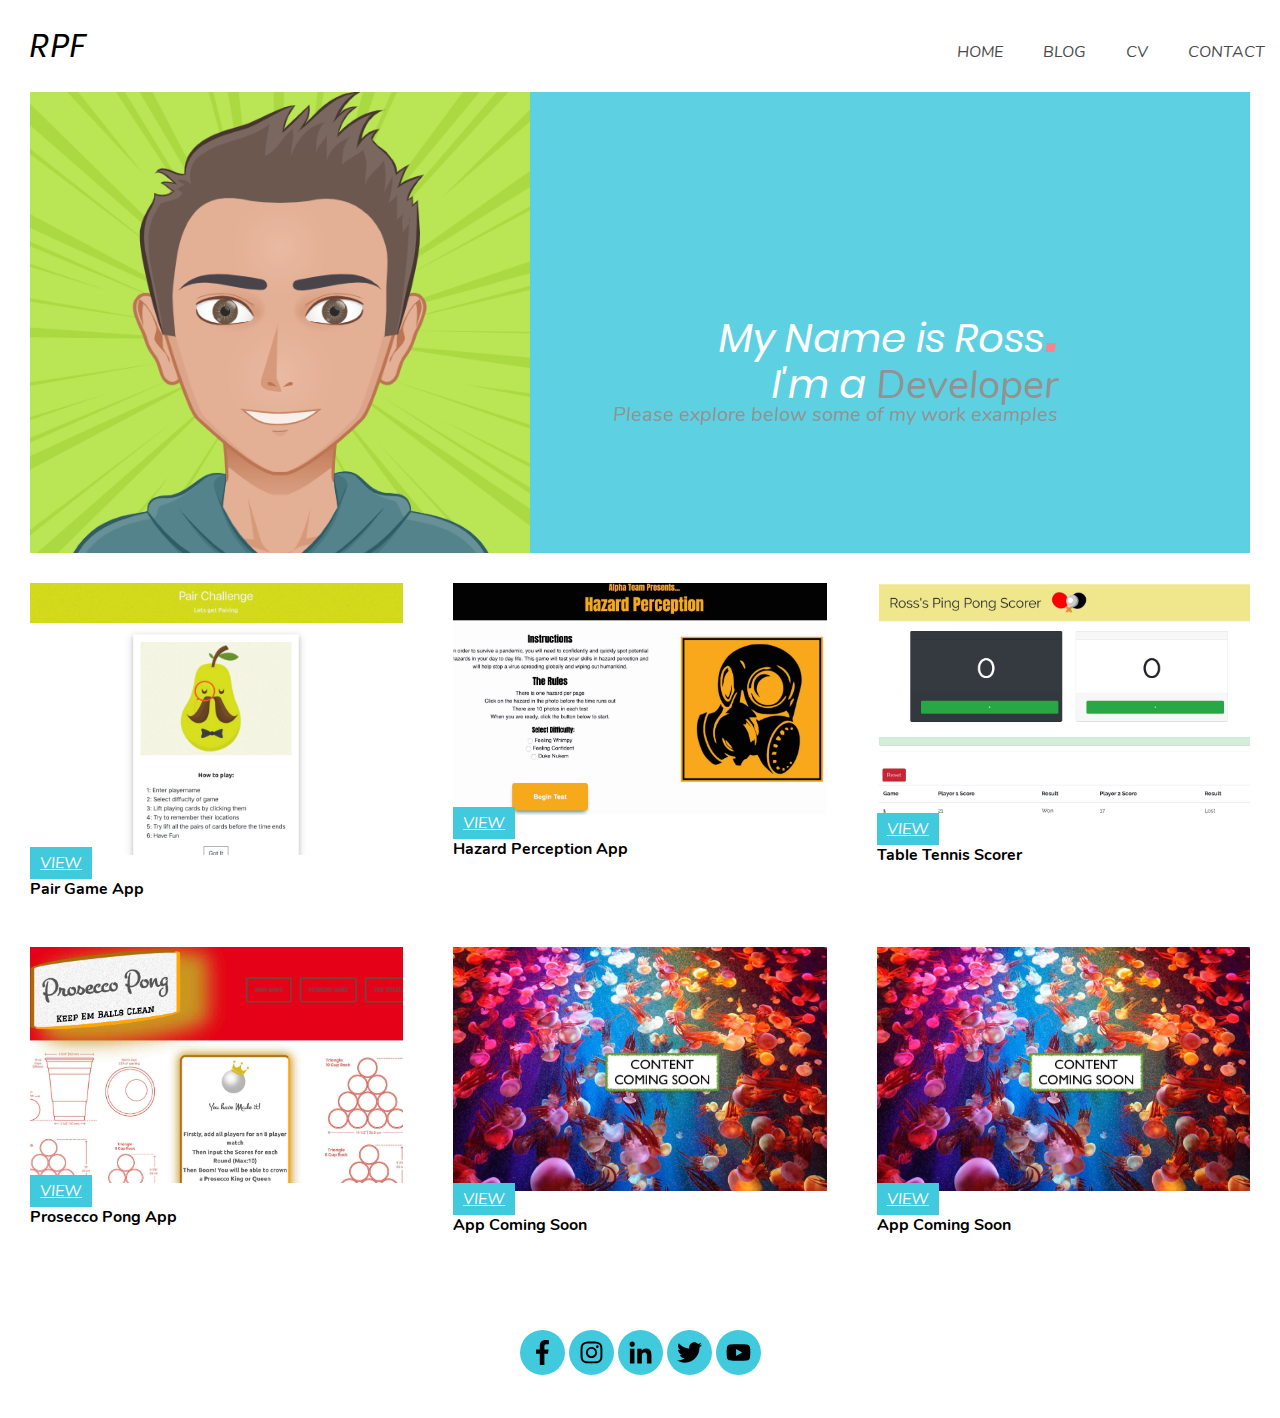
==== index.html @ b348a1a7 "added Pairs Game to Content" ====
<!DOCTYPE html>

<html>

<head>
    <link rel="stylesheet" href="Styles/reset.css">
    <link rel="stylesheet" href="styles/style.css">
    <link rel="stylesheet" href="Styles/Styles.css">
    <meta charset="utf-8">
    <meta http-equiv="X-UA-Compatible" content="IE=edge">
    <title></title>
    <meta name="description" content="">
    <meta name="viewport" content="width=device-width, initial-scale=1">
    <link rel="apple-touch-icon" href="icon.png">
</head>

<body>

    <header>
        <h1>RPF</h1>
        <nav>
            <ul>
                <li><a href="index.html" class="home" style="text-decoration: none;">HOME</a></li>
                <li><a href="blog.html" class="blog" style="text-decoration: none;">BLOG</a></li>
                <li><a href="cv.html" class="cv" style="text-decoration: none;">CV</a></li>
                <li><a href="contact.html" class="contact" style="text-decoration: none;">CONTACT</a></li>
            </ul>
        </nav>
    </header>

    <div class="heroBanner">

        <div class="text-box-banner">
            <p class="herotext1">My Name is Ross<i class="redot">.</i></p>
            <p class="herotext2">I'm a <i class="photographer">Developer</i></p>
            <p class="herotext3">Please explore below some of my work examples</p>
        </div>
    </div>

    <section class="photoGrid">
        <figure class="example1" >
            <picture>
                <img class="grid-im" src="./images/pair_challenge.png" alt="" />
            </picture>
            <figcaption>
                <a href="https://ross-ferreira.github.io/pairs_app/#/" class="tags">VIEW</a>
                <h4>Pair Game App</h4>
            </figcaption>
        </figure>
        <figure class="example2">
            <picture>
                <img class="grid-im" src="./images/hazard_app.jpg" alt="" />
            </picture>
            <figcaption>
                <a href="https://ross-ferreira.github.io/hazard_perception_app/#/" class="tags">VIEW</a>
                <h4>Hazard Perception App</h4>
            </figcaption>
        </figure>
        <figure class="example3">
            <picture>
                <img  class="grid-im" src="./images/ping_pong_scorer.jpg" alt="" />
            </picture>
            <figcaption>
                <a href="https://ross-ferreira.github.io/week-11-challenge01/#/startgame" class="tags">VIEW</a>
                <h4>Table Tennis Scorer</h4>
            </figcaption>
        </figure>
        <figure class="example4">
            <picture>
                <img class="grid-im" src="./images/prosecco_pong.jpg" alt="" />
            </picture>
            <figcaption>
                <a href="" class="tags">VIEW</a>
                <h4>Prosecco Pong App</h4>
            </figcaption> 
        </figure>
        <figure class="example5">
            <picture>
                <img class="grid-im" src="images/content_coming.jpg" alt="" />
            </picture>
            <figcaption>
                <a href="https://ross-ferreira.github.io/tableTennisApp_frontEnd/#/" class="tags">VIEW</a>
                <h4>App Coming Soon</h4>
            </figcaption>
        </figure>
        <figure class="example6">
            <picture>
                <img class="grid-im" src="images/content_coming.jpg" alt="" />
            </picture>
            <figcaption>
                <a href="" class="tags">VIEW</a>
                <h4>App Coming Soon</h4>
            </figcaption>
        </figure>
    </section>

</body>

<footer>
    <a class="socialIcon" href=""> <img class="" src="./icons/facebook-f.svg" alt=""></a>
    <a class="socialIcon" href=""> <img class="" src="./icons/instagram.svg" alt=""></a>
    <a class="socialIcon" href="https://www.linkedin.com/in/rossferreira/"> <img class="" src="./icons/linkedin-in.svg" alt=""></a>
    <a class="socialIcon" href=""> <img class="" src="./icons/twitter.svg" alt=""></a>
    <a class="socialIcon" href=""> <img class="" src="./icons/youtube.svg" alt=""></a>
</footer>

</html>
---- styles/style.css ----
@import "reset.css";
@import 'typography.css';
@import "buttons.css";
@import "smediabar.css";
@import "forms.css";
@import "settings.css";
@import "cards.css";
@import "photoGrid.css";
@import "heroBanner.css";
@import "headerstyles.css";
@import "articleStyles.css";
@import "mediaQ.css"
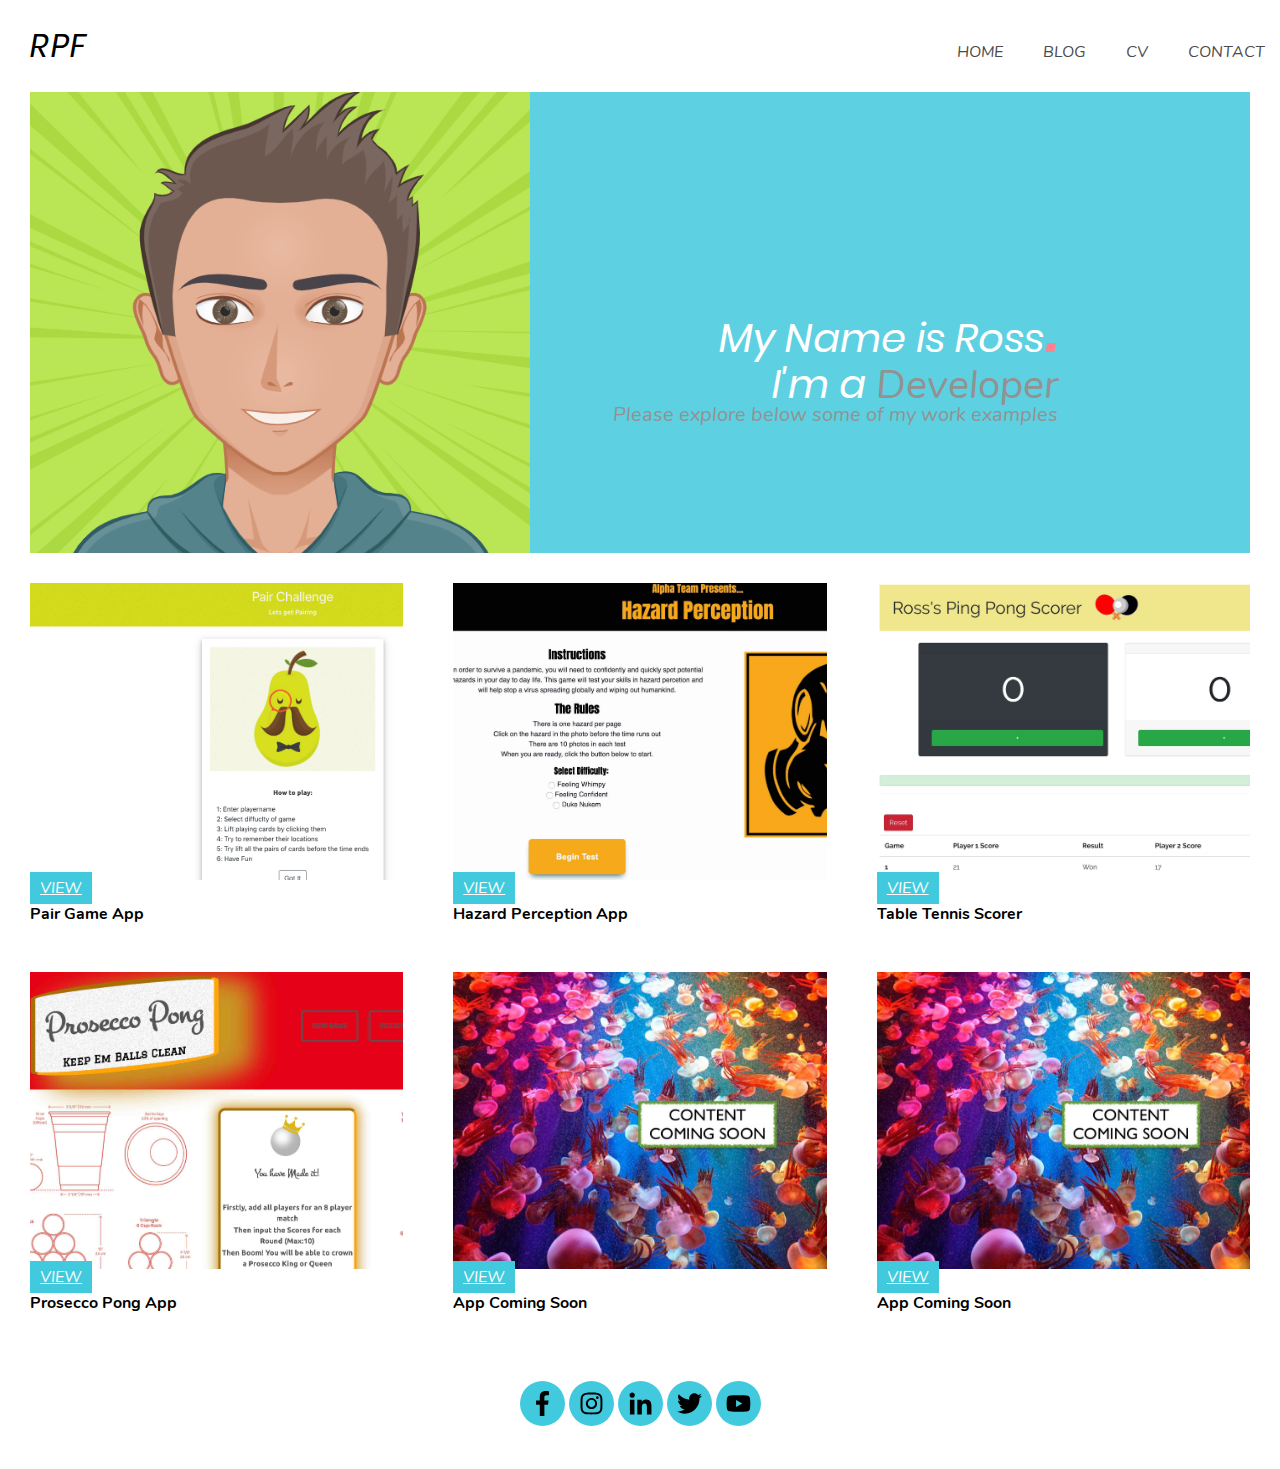
==== commit 149d8edf: "updated image CSS photogrid" ====
--- a/index.html
+++ b/index.html
@@ -70,7 +70,7 @@
                 <img class="grid-im" src="./images/prosecco_pong.jpg" alt="" />
             </picture>
             <figcaption>
-                <a href="" class="tags">VIEW</a>
+                <a href="https://ross-ferreira.github.io/tableTennisApp_frontEnd/#/" class="tags">VIEW</a>
                 <h4>Prosecco Pong App</h4>
             </figcaption> 
         </figure>
@@ -79,7 +79,7 @@
                 <img class="grid-im" src="images/content_coming.jpg" alt="" />
             </picture>
             <figcaption>
-                <a href="https://ross-ferreira.github.io/tableTennisApp_frontEnd/#/" class="tags">VIEW</a>
+                <a href="" class="tags">VIEW</a>
                 <h4>App Coming Soon</h4>
             </figcaption>
         </figure>
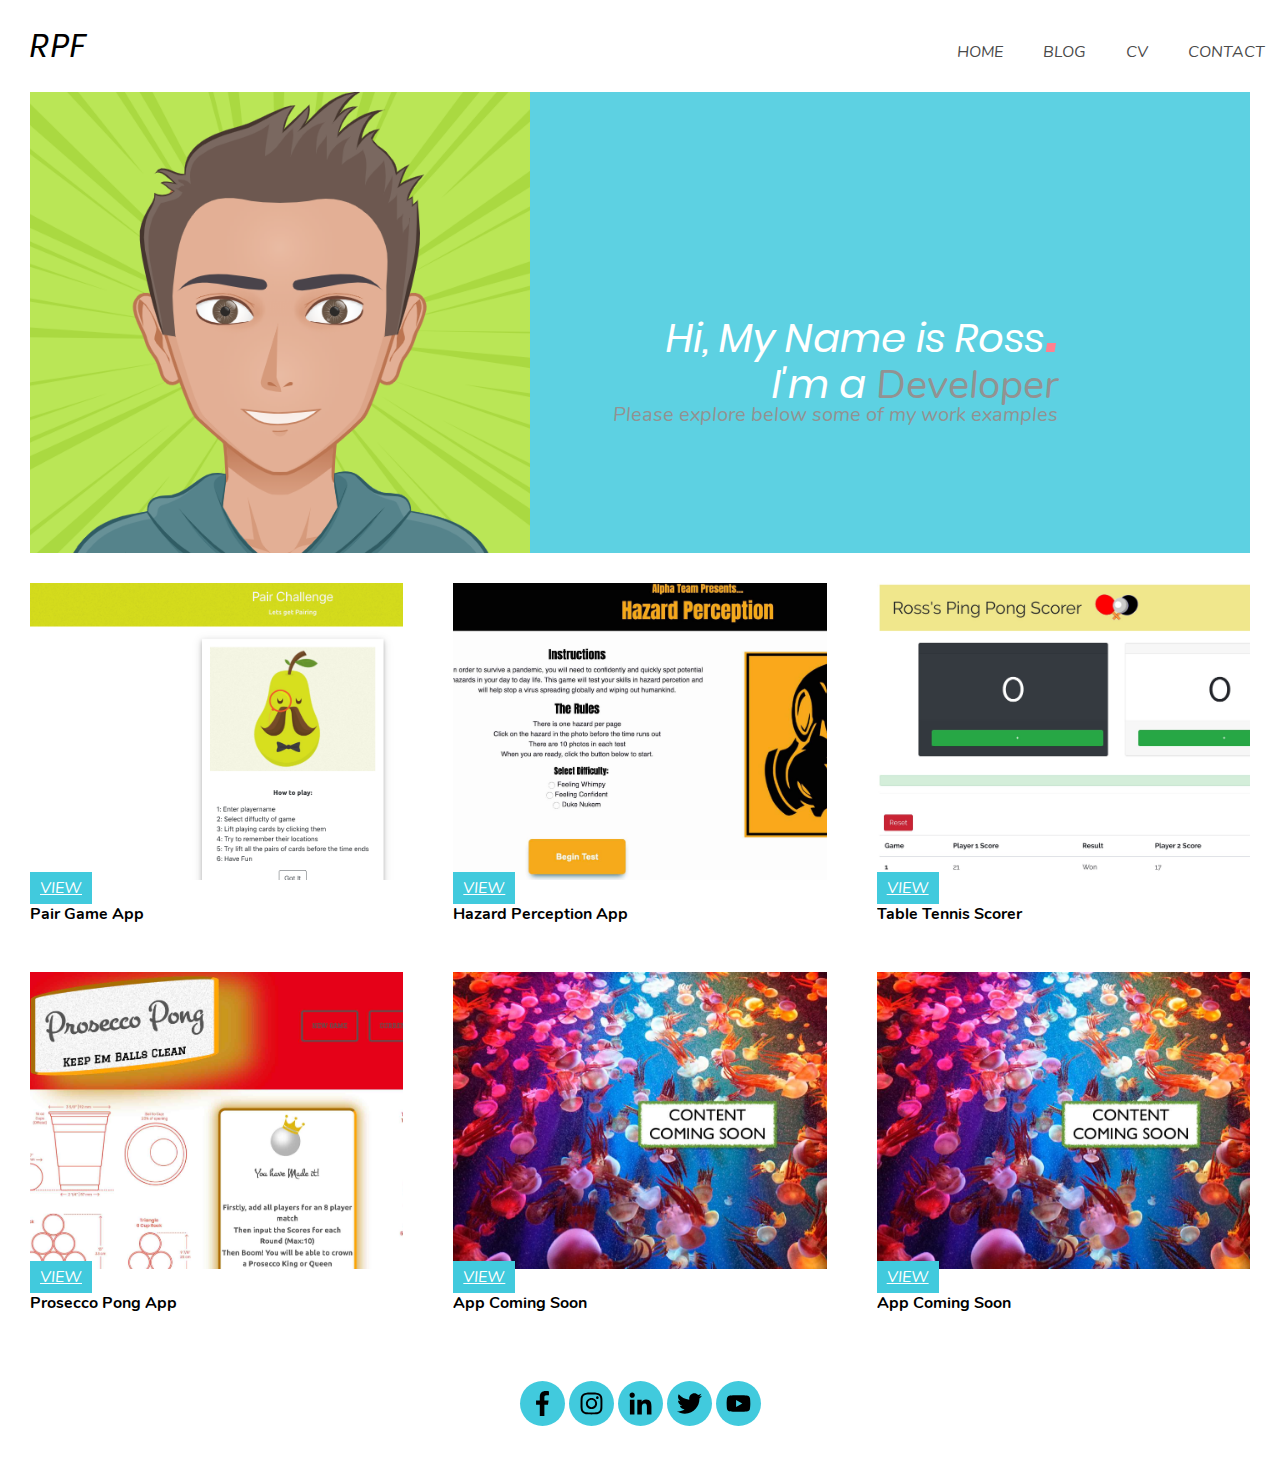
==== commit c1a03e7a: "updated article buttons with hover" ====
--- a/index.html
+++ b/index.html
@@ -31,7 +31,7 @@
     <div class="heroBanner">
 
         <div class="text-box-banner">
-            <p class="herotext1">My Name is Ross<i class="redot">.</i></p>
+            <p class="herotext1">Hi, My Name is Ross<i class="redot">.</i></p>
             <p class="herotext2">I'm a <i class="photographer">Developer</i></p>
             <p class="herotext3">Please explore below some of my work examples</p>
         </div>
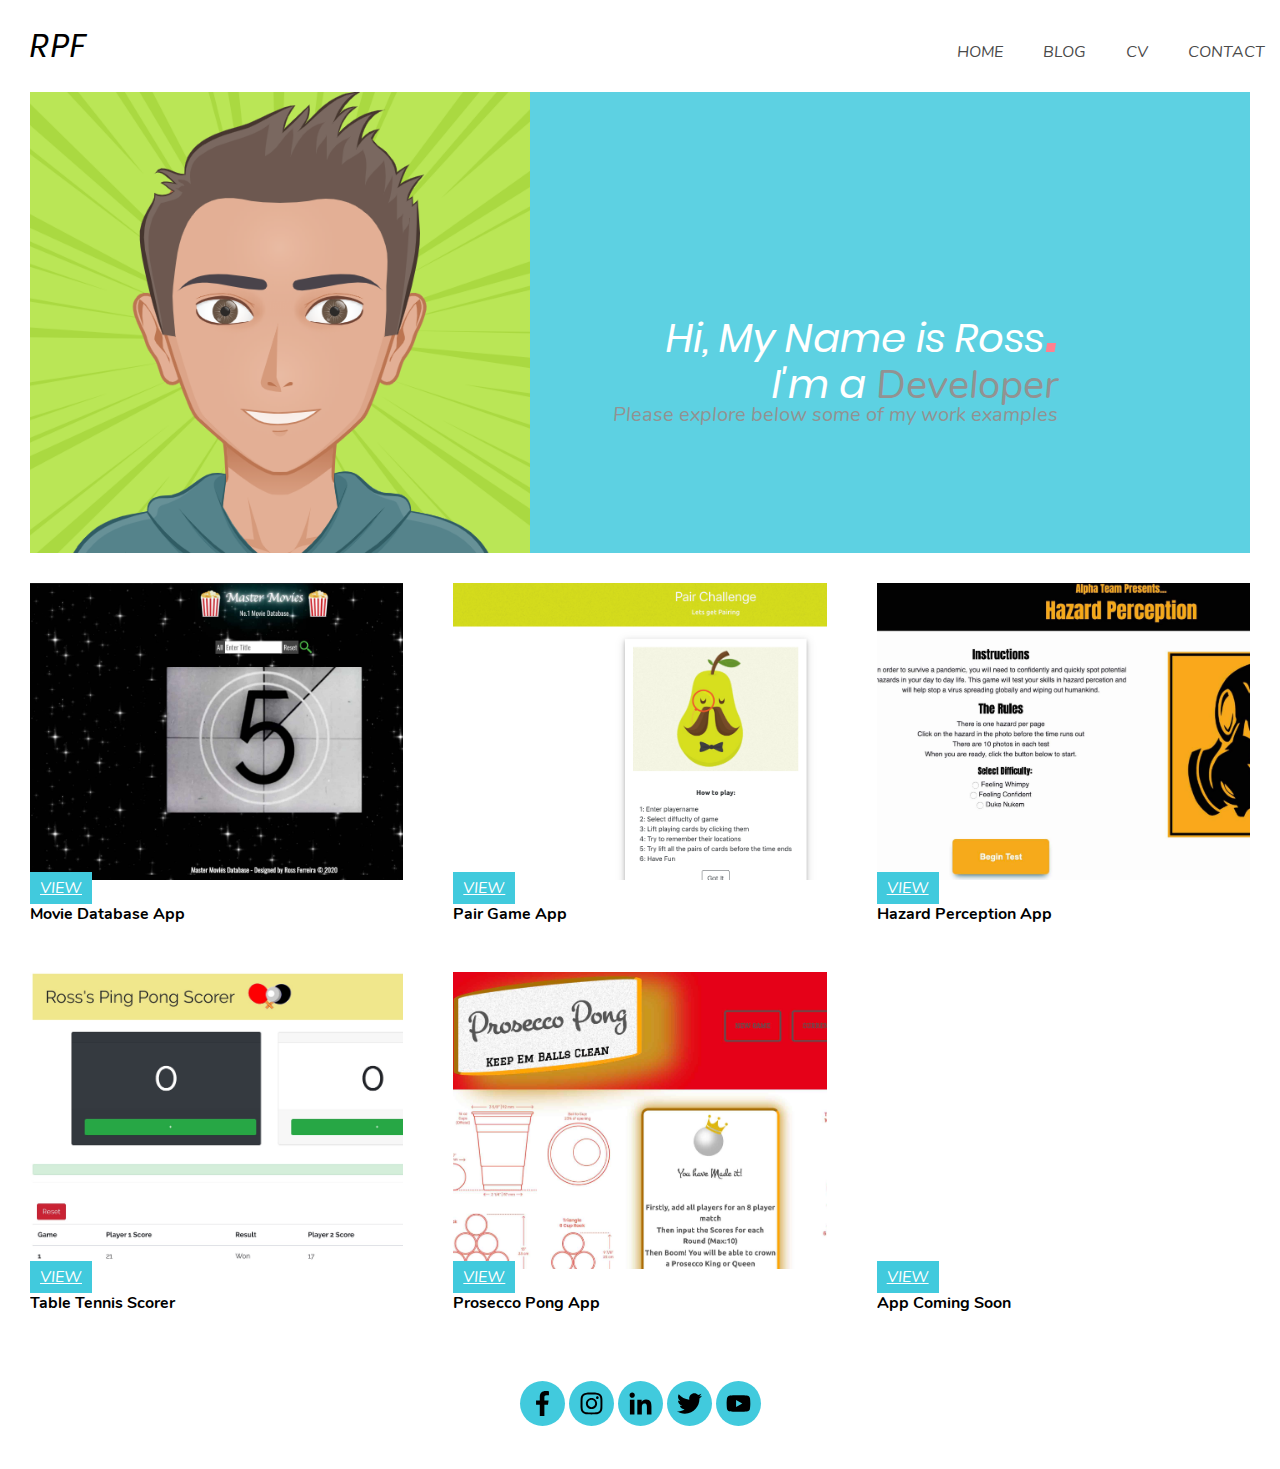
==== commit b0ed50a3: "added movie database App" ====
--- a/index.html
+++ b/index.html
@@ -38,7 +38,16 @@
     </div>
 
     <section class="photoGrid">
-        <figure class="example1" >
+        <figure class="example1">
+            <picture>
+                <img class="grid-im" src="images/movie_database.jpg" alt="movie_database" />
+            </picture>
+            <figcaption>
+                <a href="https://ross-ferreira.github.io/movie_database_app/#/" class="tags">VIEW</a>
+                <h4>Movie Database App</h4>
+            </figcaption>
+        </figure>
+        <figure class="example2" >
             <picture>
                 <img class="grid-im" src="./images/pair_challenge.png" alt="" />
             </picture>
@@ -47,7 +56,7 @@
                 <h4>Pair Game App</h4>
             </figcaption>
         </figure>
-        <figure class="example2">
+        <figure class="example3">
             <picture>
                 <img class="grid-im" src="./images/hazard_app.jpg" alt="" />
             </picture>
@@ -56,7 +65,7 @@
                 <h4>Hazard Perception App</h4>
             </figcaption>
         </figure>
-        <figure class="example3">
+        <figure class="example4">
             <picture>
                 <img  class="grid-im" src="./images/ping_pong_scorer.jpg" alt="" />
             </picture>
@@ -65,7 +74,7 @@
                 <h4>Table Tennis Scorer</h4>
             </figcaption>
         </figure>
-        <figure class="example4">
+        <figure class="example5">
             <picture>
                 <img class="grid-im" src="./images/prosecco_pong.jpg" alt="" />
             </picture>
@@ -73,15 +82,6 @@
                 <a href="https://ross-ferreira.github.io/tableTennisApp_frontEnd/#/" class="tags">VIEW</a>
                 <h4>Prosecco Pong App</h4>
             </figcaption> 
-        </figure>
-        <figure class="example5">
-            <picture>
-                <img class="grid-im" src="images/content_coming.jpg" alt="" />
-            </picture>
-            <figcaption>
-                <a href="" class="tags">VIEW</a>
-                <h4>App Coming Soon</h4>
-            </figcaption>
         </figure>
         <figure class="example6">
             <picture>
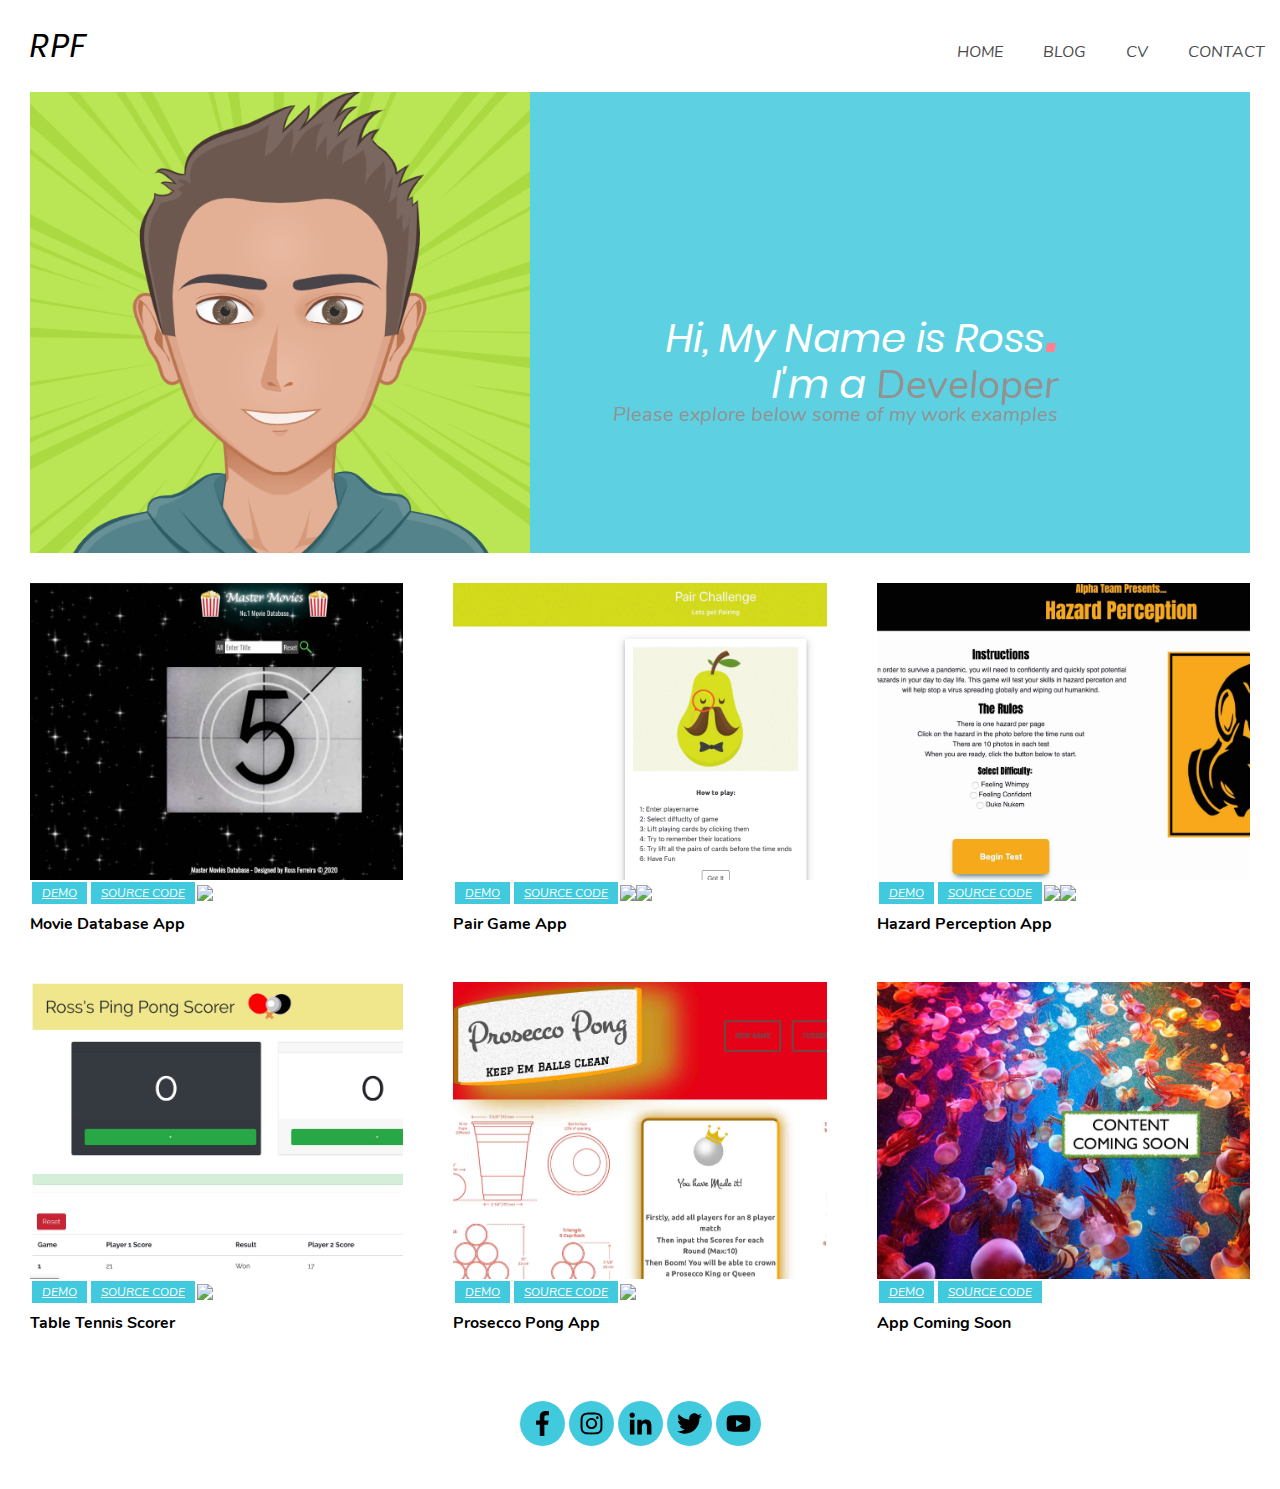
==== commit cdbfc820: "added source code link and Dev Framework" ====
--- a/index.html
+++ b/index.html
@@ -43,7 +43,13 @@
                 <img class="grid-im" src="images/movie_database.jpg" alt="movie_database" />
             </picture>
             <figcaption>
-                <a href="https://ross-ferreira.github.io/movie_database_app/#/" class="tags">VIEW</a>
+                <div class="tags-cont">
+                    <a href="https://ross-ferreira.github.io/movie_database_app/#/" class="tags">DEMO</a>
+                    <a href="https://github.com/ross-ferreira/movie_database_app" class="tags">SOURCE CODE</a>           
+                    <picture class="tags-img-cont">
+                            <img class="tags-img" src="https://cdn.iconscout.com/icon/free/png-256/react-3-1175109.png"/>
+                    </picture>
+                </div>
                 <h4>Movie Database App</h4>
             </figcaption>
         </figure>
@@ -52,7 +58,16 @@
                 <img class="grid-im" src="./images/pair_challenge.png" alt="" />
             </picture>
             <figcaption>
-                <a href="https://ross-ferreira.github.io/pairs_app/#/" class="tags">VIEW</a>
+                <div class="tags-cont">
+                    <a href="https://ross-ferreira.github.io/pairs_app/#/" class="tags">DEMO</a>
+                    <a href="https://github.com/ross-ferreira/pairs_app" class="tags">SOURCE CODE</a>           
+                    <picture class="tags-img-cont">
+                            <img class="tags-img" src="https://cdn.iconscout.com/icon/free/png-256/react-3-1175109.png"/>
+                    </picture>
+                    <picture class="tags-img-cont">
+                        <img class="tags-img" src="https://www.php.net/images/logos/new-php-logo.svg"/>
+                    </picture>
+                </div>
                 <h4>Pair Game App</h4>
             </figcaption>
         </figure>
@@ -61,7 +76,16 @@
                 <img class="grid-im" src="./images/hazard_app.jpg" alt="" />
             </picture>
             <figcaption>
-                <a href="https://ross-ferreira.github.io/hazard_perception_app/#/" class="tags">VIEW</a>
+                <div class="tags-cont">
+                    <a href="https://ross-ferreira.github.io/hazard_perception_app/#/" class="tags">DEMO</a>
+                    <a href="https://github.com/ross-ferreira/hazard_perception_app" class="tags">SOURCE CODE</a>           
+                    <picture class="tags-img-cont">
+                            <img class="tags-img" src="https://cdn.iconscout.com/icon/free/png-256/react-3-1175109.png"/>
+                    </picture>
+                    <picture class="tags-img-cont">
+                        <img class="tags-img" src="https://www.php.net/images/logos/new-php-logo.svg"/>
+                    </picture>
+                </div>
                 <h4>Hazard Perception App</h4>
             </figcaption>
         </figure>
@@ -70,7 +94,13 @@
                 <img  class="grid-im" src="./images/ping_pong_scorer.jpg" alt="" />
             </picture>
             <figcaption>
-                <a href="https://ross-ferreira.github.io/week-11-challenge01/#/startgame" class="tags">VIEW</a>
+                <div class="tags-cont">
+                    <a href="https://ross-ferreira.github.io/week-11-challenge01/#/startgame" class="tags">DEMO</a>
+                    <a href="https://github.com/ross-ferreira/week-11-challenge01" class="tags">SOURCE CODE</a>           
+                    <picture class="tags-img-cont">
+                            <img class="tags-img" src="https://cdn.iconscout.com/icon/free/png-256/react-3-1175109.png"/>
+                    </picture>
+                </div>
                 <h4>Table Tennis Scorer</h4>
             </figcaption>
         </figure>
@@ -79,7 +109,13 @@
                 <img class="grid-im" src="./images/prosecco_pong.jpg" alt="" />
             </picture>
             <figcaption>
-                <a href="https://ross-ferreira.github.io/tableTennisApp_frontEnd/#/" class="tags">VIEW</a>
+                <div class="tags-cont">
+                    <a href="https://ross-ferreira.github.io/tableTennisApp_frontEnd/#/" class="tags">DEMO</a>
+                    <a href="https://github.com/ross-ferreira/tableTennisApp_frontEnd" class="tags">SOURCE CODE</a>           
+                    <picture class="tags-img-cont">
+                            <img class="tags-img" src="https://cdn.iconscout.com/icon/free/png-256/react-3-1175109.png"/>
+                    </picture>
+                </div>
                 <h4>Prosecco Pong App</h4>
             </figcaption> 
         </figure>
@@ -88,7 +124,10 @@
                 <img class="grid-im" src="images/content_coming.jpg" alt="" />
             </picture>
             <figcaption>
-                <a href="" class="tags">VIEW</a>
+                <div class="tags-cont">
+                    <a href="" class="tags">DEMO</a>
+                    <a href="" class="tags">SOURCE CODE</a>           
+                </div>
                 <h4>App Coming Soon</h4>
             </figcaption>
         </figure>
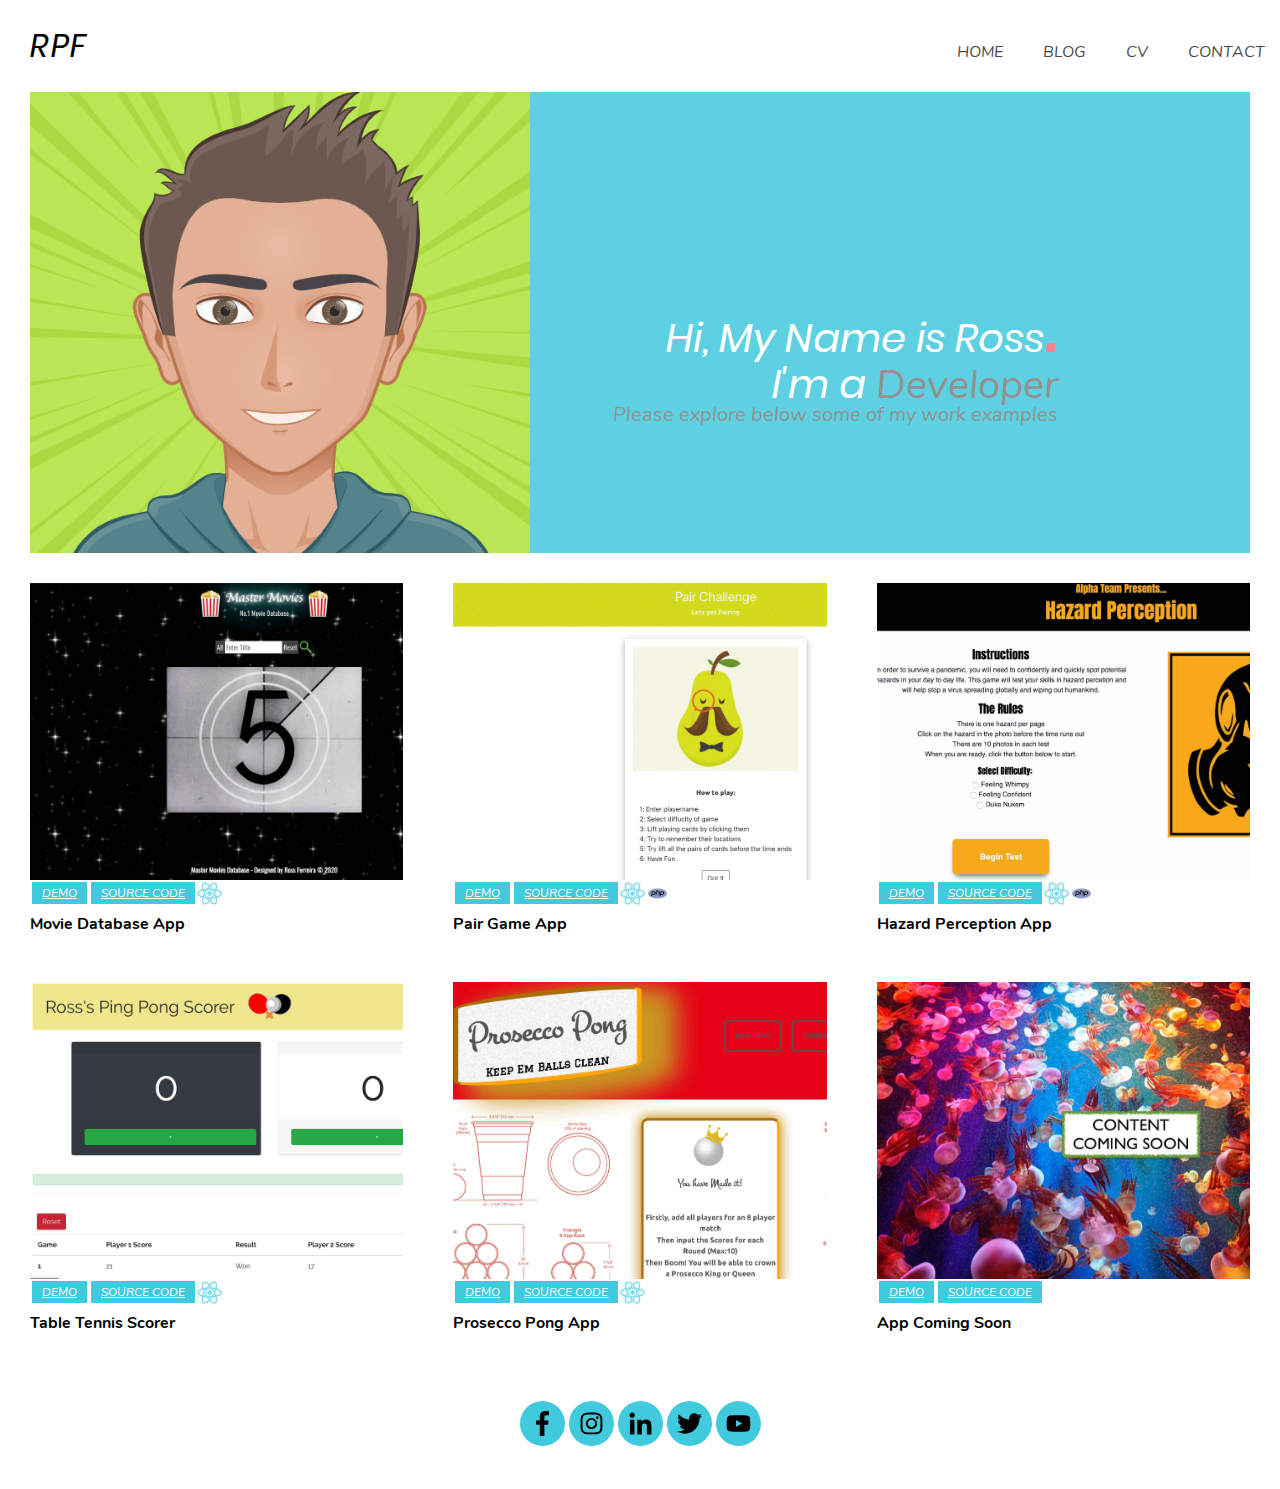
==== commit 9a12a427: "logos not working changed for images locally" ====
--- a/index.html
+++ b/index.html
@@ -47,7 +47,7 @@
                     <a href="https://ross-ferreira.github.io/movie_database_app/#/" class="tags">DEMO</a>
                     <a href="https://github.com/ross-ferreira/movie_database_app" class="tags">SOURCE CODE</a>           
                     <picture class="tags-img-cont">
-                            <img class="tags-img" src="https://cdn.iconscout.com/icon/free/png-256/react-3-1175109.png"/>
+                            <img class="tags-img" src="./images/react-3-1175109.png"/>
                     </picture>
                 </div>
                 <h4>Movie Database App</h4>
@@ -62,10 +62,10 @@
                     <a href="https://ross-ferreira.github.io/pairs_app/#/" class="tags">DEMO</a>
                     <a href="https://github.com/ross-ferreira/pairs_app" class="tags">SOURCE CODE</a>           
                     <picture class="tags-img-cont">
-                            <img class="tags-img" src="https://cdn.iconscout.com/icon/free/png-256/react-3-1175109.png"/>
+                        <img class="tags-img" src="./images/react-3-1175109.png"/>
                     </picture>
                     <picture class="tags-img-cont">
-                        <img class="tags-img" src="https://www.php.net/images/logos/new-php-logo.svg"/>
+                        <img class="tags-img" src="./images/php-1-logo.png"/>
                     </picture>
                 </div>
                 <h4>Pair Game App</h4>
@@ -80,10 +80,10 @@
                     <a href="https://ross-ferreira.github.io/hazard_perception_app/#/" class="tags">DEMO</a>
                     <a href="https://github.com/ross-ferreira/hazard_perception_app" class="tags">SOURCE CODE</a>           
                     <picture class="tags-img-cont">
-                            <img class="tags-img" src="https://cdn.iconscout.com/icon/free/png-256/react-3-1175109.png"/>
+                            <img class="tags-img" src="./images/react-3-1175109.png"/>
                     </picture>
                     <picture class="tags-img-cont">
-                        <img class="tags-img" src="https://www.php.net/images/logos/new-php-logo.svg"/>
+                        <img class="tags-img" src="./images/php-1-logo.png"/>
                     </picture>
                 </div>
                 <h4>Hazard Perception App</h4>
@@ -98,7 +98,7 @@
                     <a href="https://ross-ferreira.github.io/week-11-challenge01/#/startgame" class="tags">DEMO</a>
                     <a href="https://github.com/ross-ferreira/week-11-challenge01" class="tags">SOURCE CODE</a>           
                     <picture class="tags-img-cont">
-                            <img class="tags-img" src="https://cdn.iconscout.com/icon/free/png-256/react-3-1175109.png"/>
+                            <img class="tags-img" src="./images/react-3-1175109.png"/>
                     </picture>
                 </div>
                 <h4>Table Tennis Scorer</h4>
@@ -113,7 +113,7 @@
                     <a href="https://ross-ferreira.github.io/tableTennisApp_frontEnd/#/" class="tags">DEMO</a>
                     <a href="https://github.com/ross-ferreira/tableTennisApp_frontEnd" class="tags">SOURCE CODE</a>           
                     <picture class="tags-img-cont">
-                            <img class="tags-img" src="https://cdn.iconscout.com/icon/free/png-256/react-3-1175109.png"/>
+                            <img class="tags-img" src="./images/react-3-1175109.png"/>
                     </picture>
                 </div>
                 <h4>Prosecco Pong App</h4>
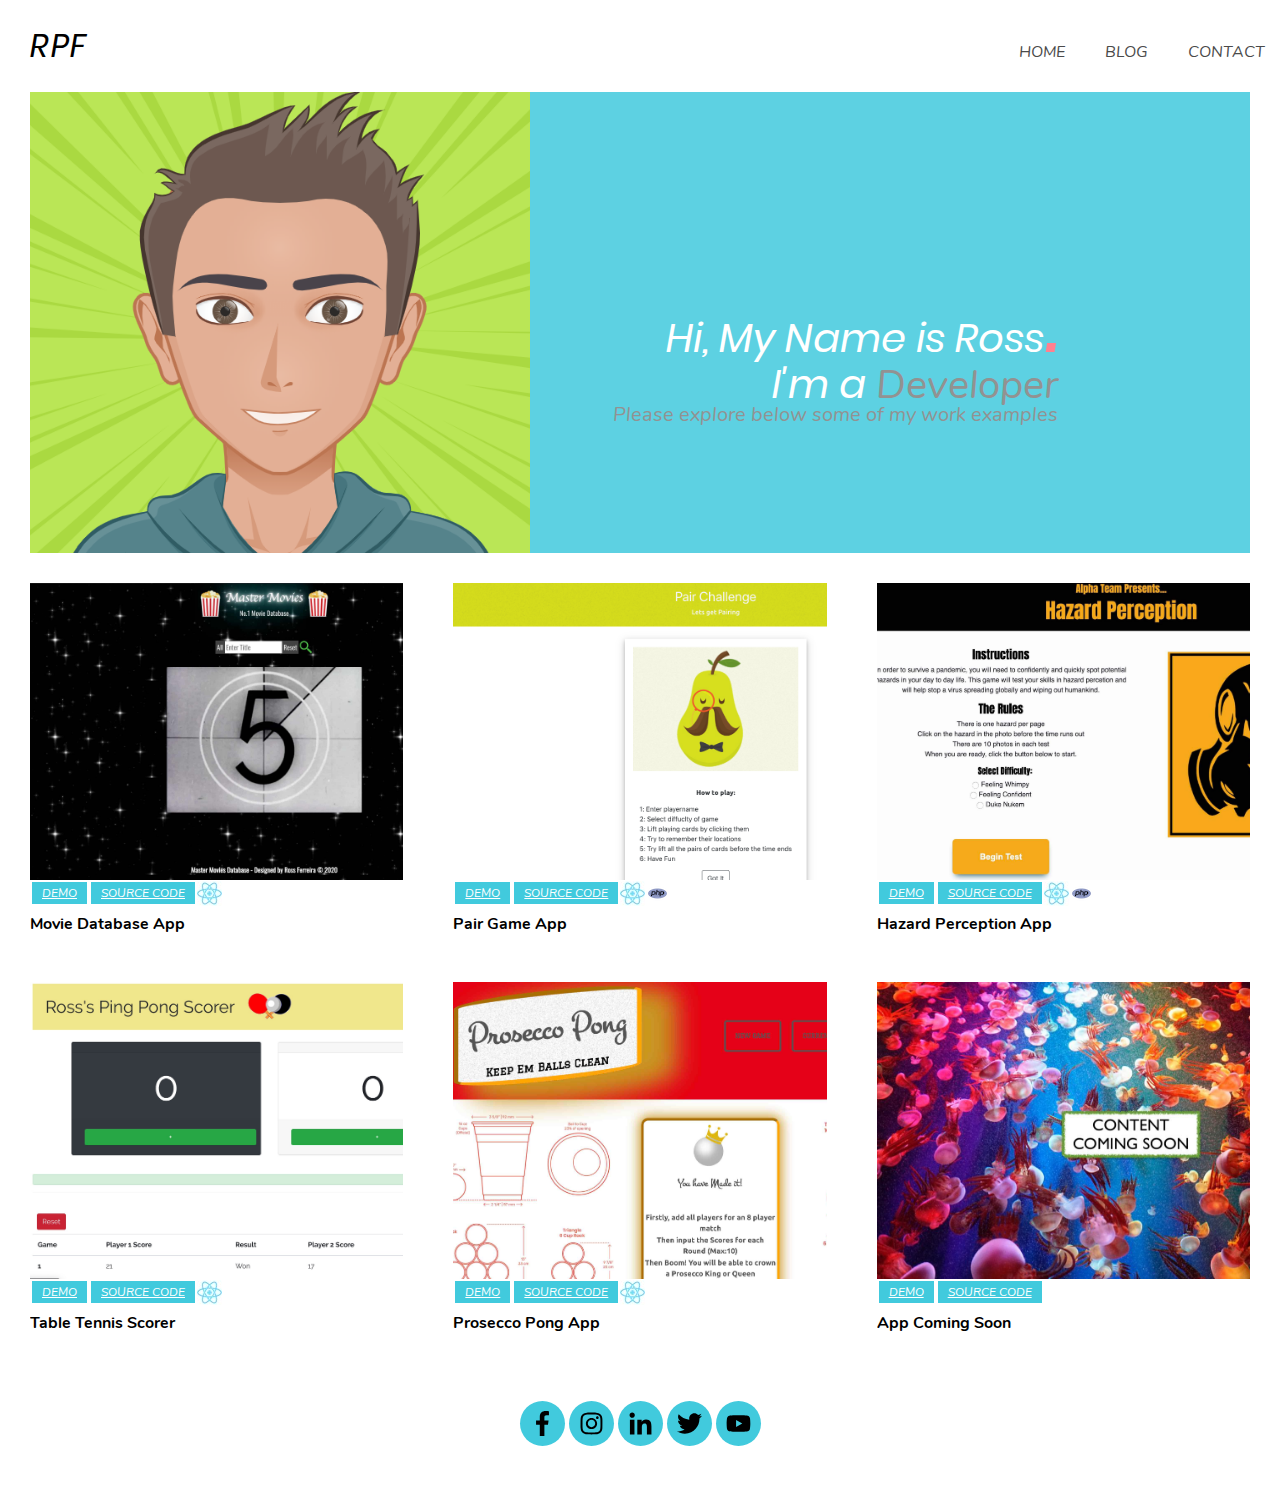
==== commit 19ee823f: "remove CV Link" ====
--- a/index.html
+++ b/index.html
@@ -22,7 +22,7 @@
             <ul>
                 <li><a href="index.html" class="home" style="text-decoration: none;">HOME</a></li>
                 <li><a href="blog.html" class="blog" style="text-decoration: none;">BLOG</a></li>
-                <li><a href="cv.html" class="cv" style="text-decoration: none;">CV</a></li>
+                <!-- <li><a href="cv.html" class="cv" style="text-decoration: none;">CV</a></li> -->
                 <li><a href="contact.html" class="contact" style="text-decoration: none;">CONTACT</a></li>
             </ul>
         </nav>
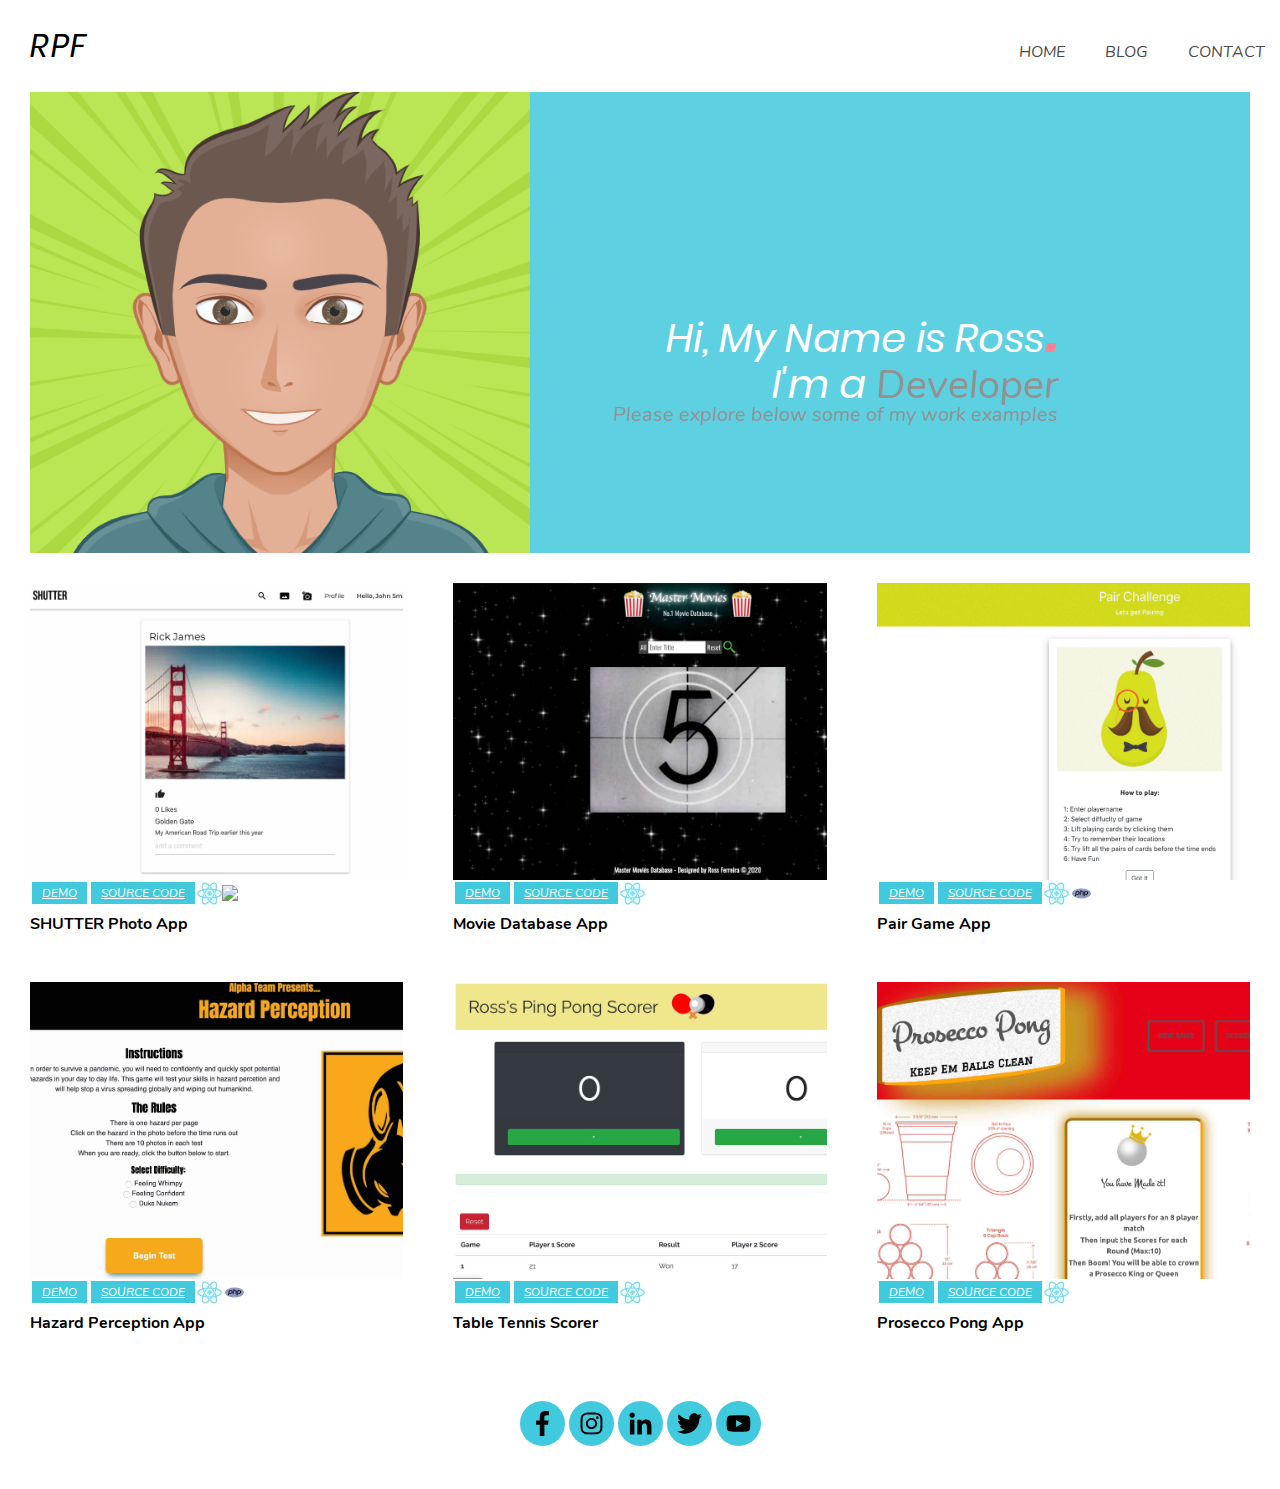
==== commit f66269d8: "updated Shutter App Image" ====
--- a/index.html
+++ b/index.html
@@ -40,6 +40,24 @@
     <section class="photoGrid">
         <figure class="example1">
             <picture>
+                <img class="grid-im" src="images/shutter_app.jpg" alt="" />
+            </picture>
+            <figcaption>
+                <div class="tags-cont">
+                    <a href="https://shutter-3.herokuapp.com/signin" class="tags">DEMO</a>
+                    <a href="https://github.com/ross-ferreira/shutter" class="tags">SOURCE CODE</a>
+                    <picture class="tags-img-cont">
+                        <img class="tags-img" src="./images/react-3-1175109.png"/>
+                    </picture>
+                    <picture class="tags-img-cont">
+                        <img class="tags-img" src="https://cdn.worldvectorlogo.com/logos/nodejs.svg"/>
+                    </picture>               
+                </div>
+                <h4>SHUTTER Photo App</h4>
+            </figcaption>
+        </figure>
+        <figure class="example2">
+            <picture>
                 <img class="grid-im" src="images/movie_database.jpg" alt="movie_database" />
             </picture>
             <figcaption>
@@ -53,7 +71,7 @@
                 <h4>Movie Database App</h4>
             </figcaption>
         </figure>
-        <figure class="example2" >
+        <figure class="example3" >
             <picture>
                 <img class="grid-im" src="./images/pair_challenge.png" alt="" />
             </picture>
@@ -71,7 +89,7 @@
                 <h4>Pair Game App</h4>
             </figcaption>
         </figure>
-        <figure class="example3">
+        <figure class="example4">
             <picture>
                 <img class="grid-im" src="./images/hazard_app.jpg" alt="" />
             </picture>
@@ -89,7 +107,7 @@
                 <h4>Hazard Perception App</h4>
             </figcaption>
         </figure>
-        <figure class="example4">
+        <figure class="example5">
             <picture>
                 <img  class="grid-im" src="./images/ping_pong_scorer.jpg" alt="" />
             </picture>
@@ -104,7 +122,7 @@
                 <h4>Table Tennis Scorer</h4>
             </figcaption>
         </figure>
-        <figure class="example5">
+        <figure class="example6">
             <picture>
                 <img class="grid-im" src="./images/prosecco_pong.jpg" alt="" />
             </picture>
@@ -119,18 +137,6 @@
                 <h4>Prosecco Pong App</h4>
             </figcaption> 
         </figure>
-        <figure class="example6">
-            <picture>
-                <img class="grid-im" src="images/content_coming.jpg" alt="" />
-            </picture>
-            <figcaption>
-                <div class="tags-cont">
-                    <a href="" class="tags">DEMO</a>
-                    <a href="" class="tags">SOURCE CODE</a>           
-                </div>
-                <h4>App Coming Soon</h4>
-            </figcaption>
-        </figure>
     </section>
 
 </body>
